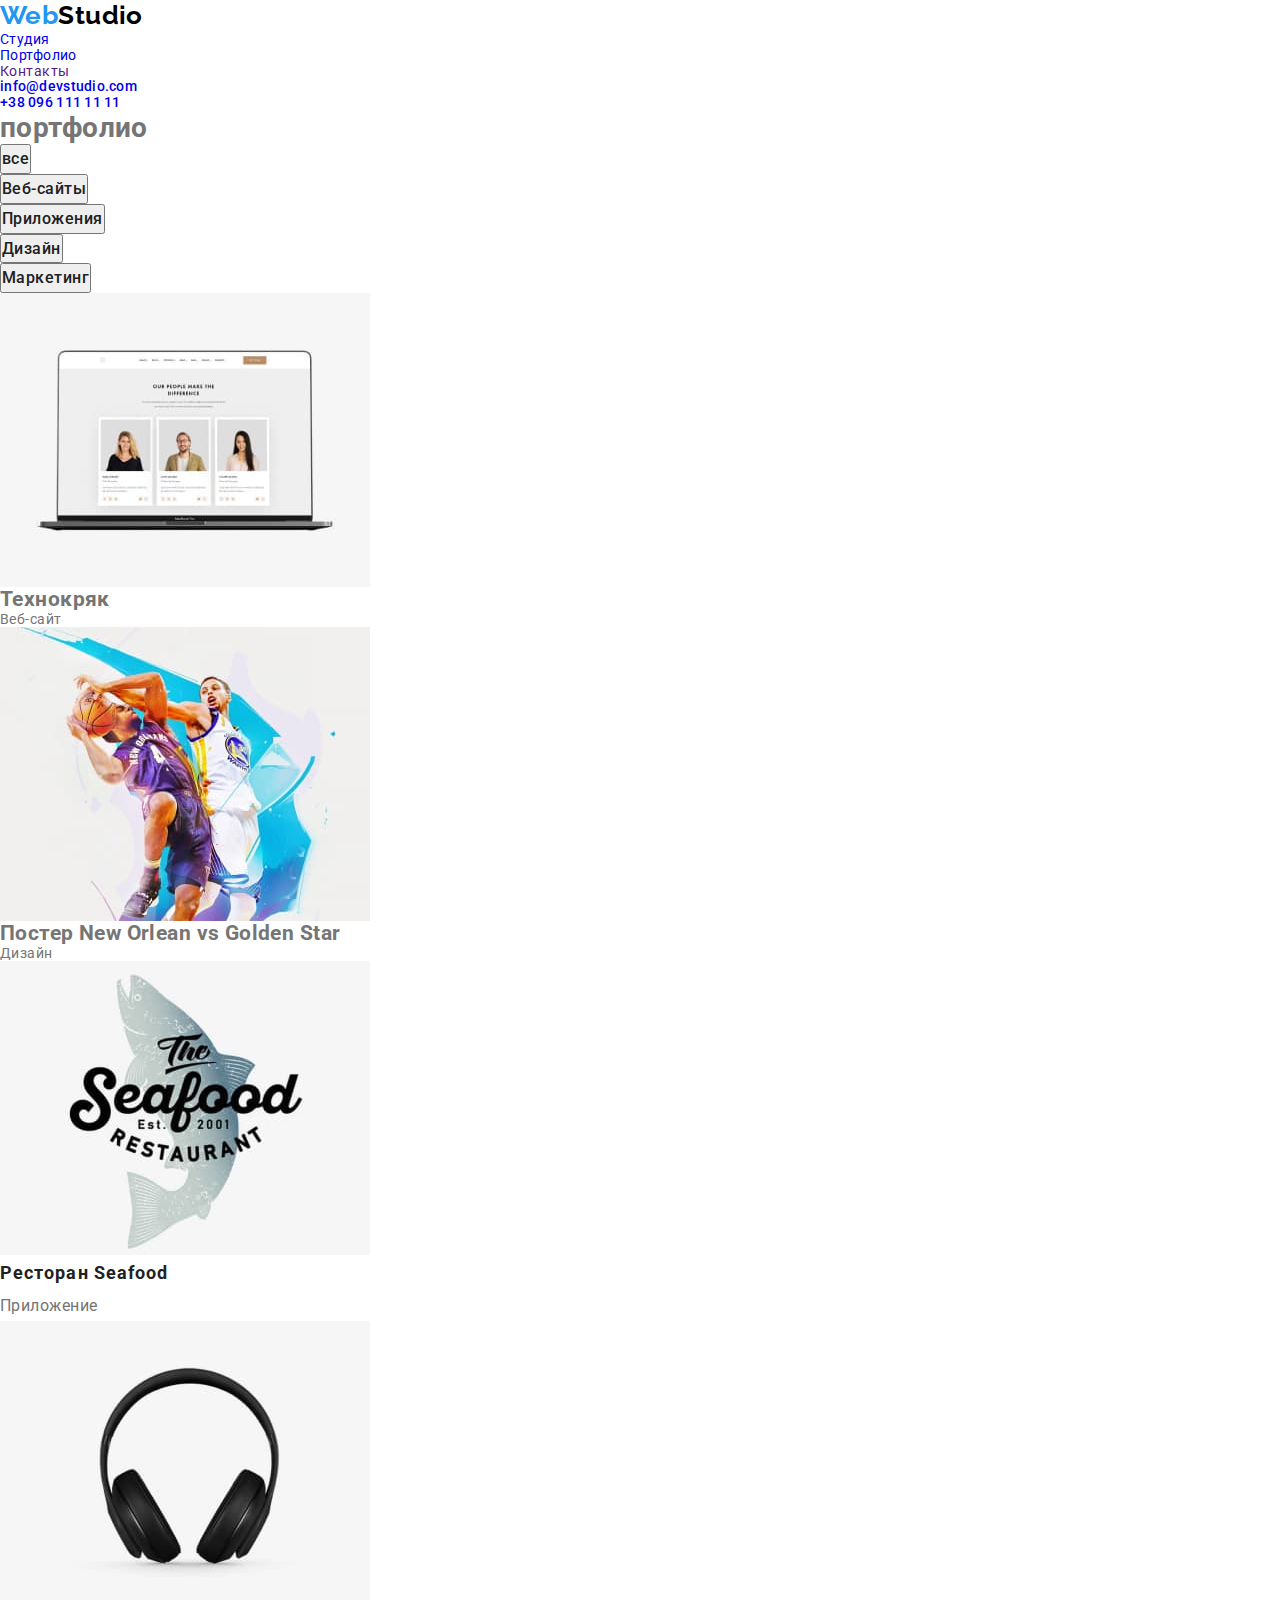
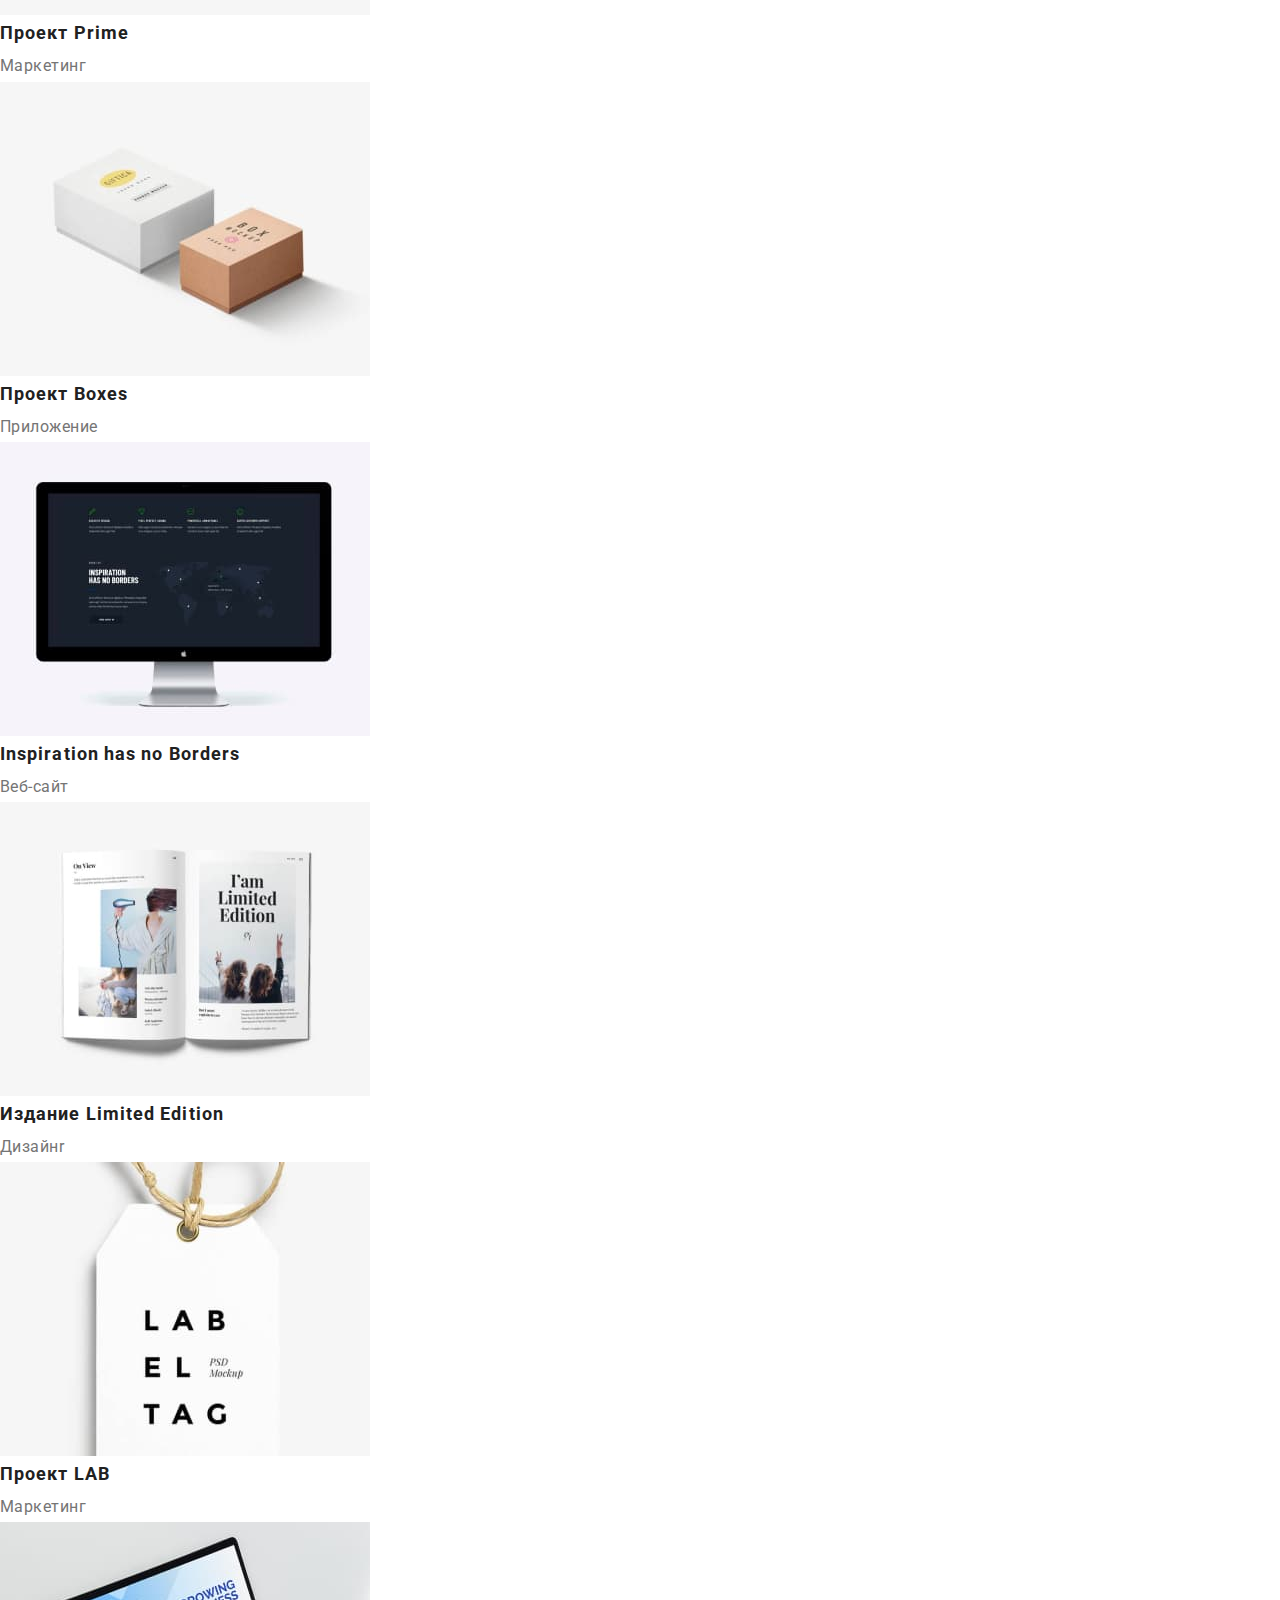
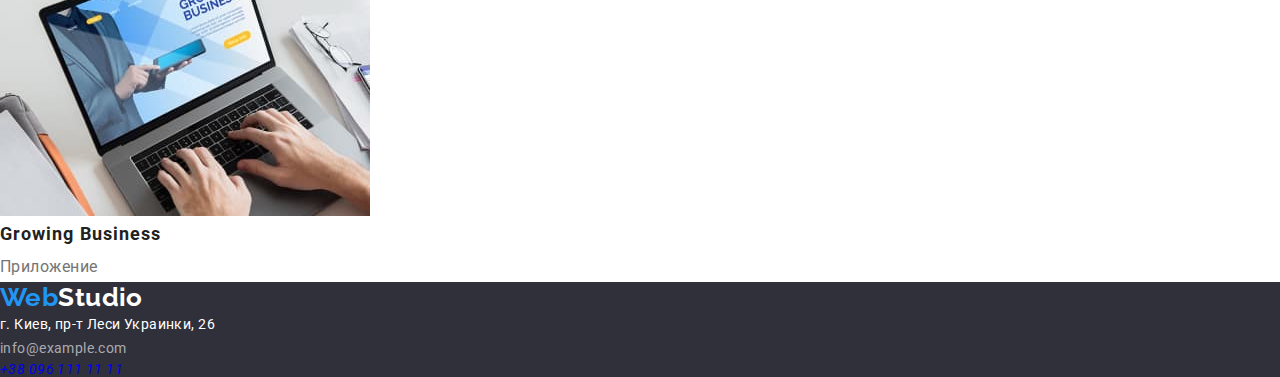
==== portfolio.html @ ba021c69 "part 2" ====
<!DOCTYPE html>
<html lang="ru">
  <head>
    <meta charset="UTF-8" />
    <meta http-equiv="X-UA-Compatible" content="IE=edge" />
    <meta name="viewport" content="width=device-width, initial-scale=1.0" />
    <link rel="preconnect" href="https://fonts.googleapis.com" />
    <link rel="preconnect" href="https://fonts.gstatic.com" crossorigin />
    <link
      href="https://fonts.googleapis.com/css2?family=Raleway:wght@700&family=Roboto:wght@400;500;700;900&display=swap"
      rel="stylesheet"
    />
    <link rel="stylesheet" href="./css/reset.css" />
    <link rel="stylesheet" href="./css/styles.css" />
  </head>
  <body>
    <header class="header">
      <div class="conteiner">
        <nav class="header-nav">
          <a href="WebStudio" class="nav-logo"
            ><span class="nav-logo-web">Web</span>Studio</a
          >
          <ul class="ul">
            <li class="header-item">
              <a class="header-link" href="./index.html">Студия</a>
            </li>
            <li class="header-item">
              <a class="header-link" href="./portfolio.html">Портфолио</a>
            </li>
            <li class="header-item">
              <a class="header-link" href="">Контакты</a>
            </li>
          </ul>
        </nav>
        <ul class="contacts">
          <li class="contact-item">
            <a class="contact-link" href="emailto:info@devstudio.com">
              info@devstudio.com
            </a>
          </li>
          <li class="contact-item">
            <a class="contact-link" href="tel:+380961111111">
              +38 096 111 11 11</a
            >
          </li>
        </ul>
      </div>
    </header>
    <main>
      <section>
        <h1>портфолио</h1>
        <ul class="ul">
          <li>
            <button type="button" class="portfolio-button link">все</button>
          </li>
          <li>
            <button type="button" class="portfolio-button link">
              Веб-сайты
            </button>
          </li>
          <li>
            <button type="button" class="portfolio-button link">
              Приложения
            </button>
          </li>
          <li>
            <button type="button" class="portfolio-button link">Дизайн</button>
          </li>
          <li class="hero-item">
            <button type="button" class="portfolio-button link">
              Маркетинг
            </button>
          </li>
        </ul>
        <ul class="ul">
          <li>
            <img
              src="./imeges/img11.jpg"
              width="370"
              height="294"
              alt="Технокряк"
            />
            <h2 class="project-title">Технокряк</h2>
            <p class="project-text">Веб-сайт</p>
          </li>
          <li>
            <img
              src="./imeges/img22.jpg"
              width="370"
              height="294"
              alt="Постер New Orlean vs Golden Star"
            />
            <h2 class="project-title" lang="en">
              Постер New Orlean vs Golden Star
            </h2>
            <p class="project-text">Дизайн</p>
          </li>
          <li class="card-item">
            <img
              src="./imeges/img33.jpg"
              width="370"
              height="294"
              alt="Ресторан Seafood"
            />
            <h2 class="card-title" lang="en">Ресторан Seafood</h2>
            <p class="card-text">Приложение</p>
          </li>
          <li>
            <img
              src="./imeges/img44.jpg"
              width="370"
              height="294"
              alt="Проект Prime"
            />
            <h2 class="card-title" lang="en">Проект Prime</h2>
            <p class="card-text">Маркетинг</p>
          </li>
          <li>
            <img
              src="./imeges/img55.jpg"
              width="370"
              height="294"
              alt="Проект Boxes"
            />
            <h2 class="card-title" lang="en">Проект Boxes</h2>
            <p class="card-text">Приложение</p>
          </li>
          <li>
            <img
              src="./imeges/img66.jpg"
              width="370"
              height="294"
              alt="Inspiration has no Borders"
            />
            <h2 class="card-title" lang="en">Inspiration has no Borders</h2>
            <p class="card-text">Веб-сайт</p>
          </li>
          <li>
            <img
              src="./imeges/img77.jpg"
              width="370"
              height="294"
              alt="Издание Limited Edition"
            />
            <h2 class="card-title" lang="en">Издание Limited Edition</h2>
            <p class="card-text">Дизайнr</p>
          </li>
          <li>
            <img
              src="./imeges/img88.jpg"
              width="370"
              height="294"
              alt="Проект LAB"
            />
            <h2 class="card-title" lang="en">Проект LAB</h2>
            <p class="card-text">Маркетинг</p>
          </li>
          <li>
            <img
              src="./imeges/img99.jpg"
              width="370"
              height="294"
              alt="Growing Business"
            />
            <h2 class="card-title" lang="en">Growing Business</h2>
            <p class="card-text">Приложение</p>
          </li>
        </ul>
      </section>
    </main>
    <footer class="footer">
      <div class="conteiner">
        <a href="WebStudio" class="footer-logo"
          ><span class="footer-logo-web">Web</span>Studio</a
        >
        <address class="addres">
          <ul class="ul">
            <li>
              <a
                href="https://goo.gl/maps/3psmEt58MnkG6RGu6"
                class="address-geography link"
                target="_blank"
                rel="noopener noreferrer nofollow"
                >г. Киев, пр-т Леси Украинки, 26</a
              >
            </li>
            <li>
              <a class="footer-contact link" href="mailto:info@devstudio.com"
                >info@example.com</a
              >
            </li>
            <li>
              <a class="footer-contact-link" href="tel:+380961111111"
                >+38 096 111 11 11</a
              >
            </li>
          </ul>
        </address>
      </div>
    </footer>
  </body>
</html>
---- css/styles.css ----
:root {
  --main-text-color: #757575;
  --title-text-color: #212121;
  --focus-color: #2196f3;
  --heigh-logo-color: black;
  --hero-background-color: #2f303a;
  --hero-text-color: #ffffff;
  --footer-bcg-color: #2f303a;
  --footer-logo-color: white;
  --footer-contact-color: rgba(255, 255, 255, 0.6);
  --nav-logo-web-color: #2196f3;
  --cards-bcg-color: white;
  --hero-button-fh-color: #188ce8;
  --main-letter-spacing: 0.03em;
}

body {
  font-family: "Roboto", "sans-serif";
  color: var(--main-text-color);
  background-color: white;
  letter-spacing: 0.03em;
  font-size: 14px;
}

.nav-logo {
  font-family: "Raleway";
  font-weight: 700;
  font-size: 26px;
  line-height: 1.19;
  color: var(--heigh-logo-color);
  text-decoration: none;
}

.nav-logo-web {
  color: var(--nav-logo-web-color);
}

.nav-navigation {
  color: var(--title-text-color);
  font-weight: 500;
  line-height: 1.14;
  letter-spacing: 0.02em;
  text-decoration: none;
}
.nav-navigation:hover,
.nav-navigation:focus,
.link:hover,
.link:focus {
  color: var(--focus-color);
}
.nav-navigation.current {
  color: var(--focus-color);
}

/* -------------------------------contacts------------------------ */
.contacts {
  font-weight: 500;
  line-height: 1.14;
  letter-spacing: 0.02em;
  color: var(--main-text-color);
  text-decoration: none;
}

/* ----------------------------hero-------------------------------*/
.hero {
  background-color: var(--hero-background-color);
}
.hero-text {
  font-weight: 900;
  font-size: 44px;
  line-height: 1.36;
  text-align: center;
  letter-spacing: 0.06em;
  text-transform: uppercase;
  color: var(--hero-text-color);
}
.hero-button {
  font-family: "Roboto";
  font-weight: 700;
  font-size: 16px;
  line-height: 1.88;
  display: flex;
  align-items: center;
  text-align: center;
  letter-spacing: 0.06em;
  background-color: var(--focus-color);
  color: var(--hero-text-color);
  box-shadow: 0px 4px 4px rgba(0, 0, 0, 0.15);
  border-radius: 4px;
}
.hero-button:hover,
.hero-button:focus {
  background-color: var(--hero-button-fh-color);
}

.ul {
  list-style: none;
}

.exelents-title {
  font-weight: 700;
  line-height: 1.14;
  color: var(--title-text-color);
  letter-spacing: var(--main-letter-spacing);
  font-size: 14px;
}
.exelents-text {
  line-height: 1.71;
}

.what-we-do-title {
  font-weight: 700;
  font-size: 36px;
  line-height: 1.17;
  text-align: center;
  color: var(--title-text-color);
}
/* -------------------------our team------------------------*/
.our-team-title {
  font-weight: 700;
  font-size: 36px;
  line-height: 1.17;
  text-align: center;
  color: var(--title-text-color);
  letter-spacing: var(--main-letter-spacing);
}
.our-team-name {
  font-weight: 500;
  font-size: 16px;
  line-height: 1.19;
  text-align: center;
  color: var(--title-text-color);
}
.our-team-position {
  font-size: 16px;
  line-height: 1.19;
  text-align: center;
}

/* ------------------------------foter-----------------------------*/
.footer {
  background-color: var(--footer-bcg-color);
}
.footer-logo {
  font-family: "Raleway";
  font-weight: 700;
  font-size: 26px;
  line-height: 1.19;
  color: var(--footer-logo-color);
  text-decoration: none;
}
.footer-logo-web {
  color: var(--nav-logo-web-color);
}
.address-geography {
  font-style: normal;
  line-height: 1.71;
  color: var(--hero-text-color);
  text-decoration: none;
}
.footer-contact {
  font-style: normal;
  line-height: 1.71;
  color: var(--footer-contact-color);
  text-decoration: none;
}
/* --------------------------portfolio--------------------------- */

.card-title {
  color: var(--title-text-color);
  text-decoration: none;
  font-family: "Roboto";
  font-style: normal;
  font-weight: 700;
  font-size: 18px;
  line-height: 2;
  letter-spacing: 0.06em;
}
.card-text {
  font-family: "Roboto";
  font-style: normal;
  font-size: 16px;
  line-height: 1.88;
  letter-spacing: 0.03em;
  color: var(--main-text-color);
}

.hero-button,
.portfolio-button {
  cursor: pointer;
}

.portfolio-button {
  font-family: "Roboto";
  font-style: normal;
  font-weight: 500;
  font-size: 16px;
  line-height: 1.62;
  text-align: center;
  letter-spacing: 0.03em;
  color: var(--title-text-color);
}
.portfolio-button:hover,
.portfolio-button:focus {
  background-color: var(--focus-color);
  color: var(--hero-text-color);
}
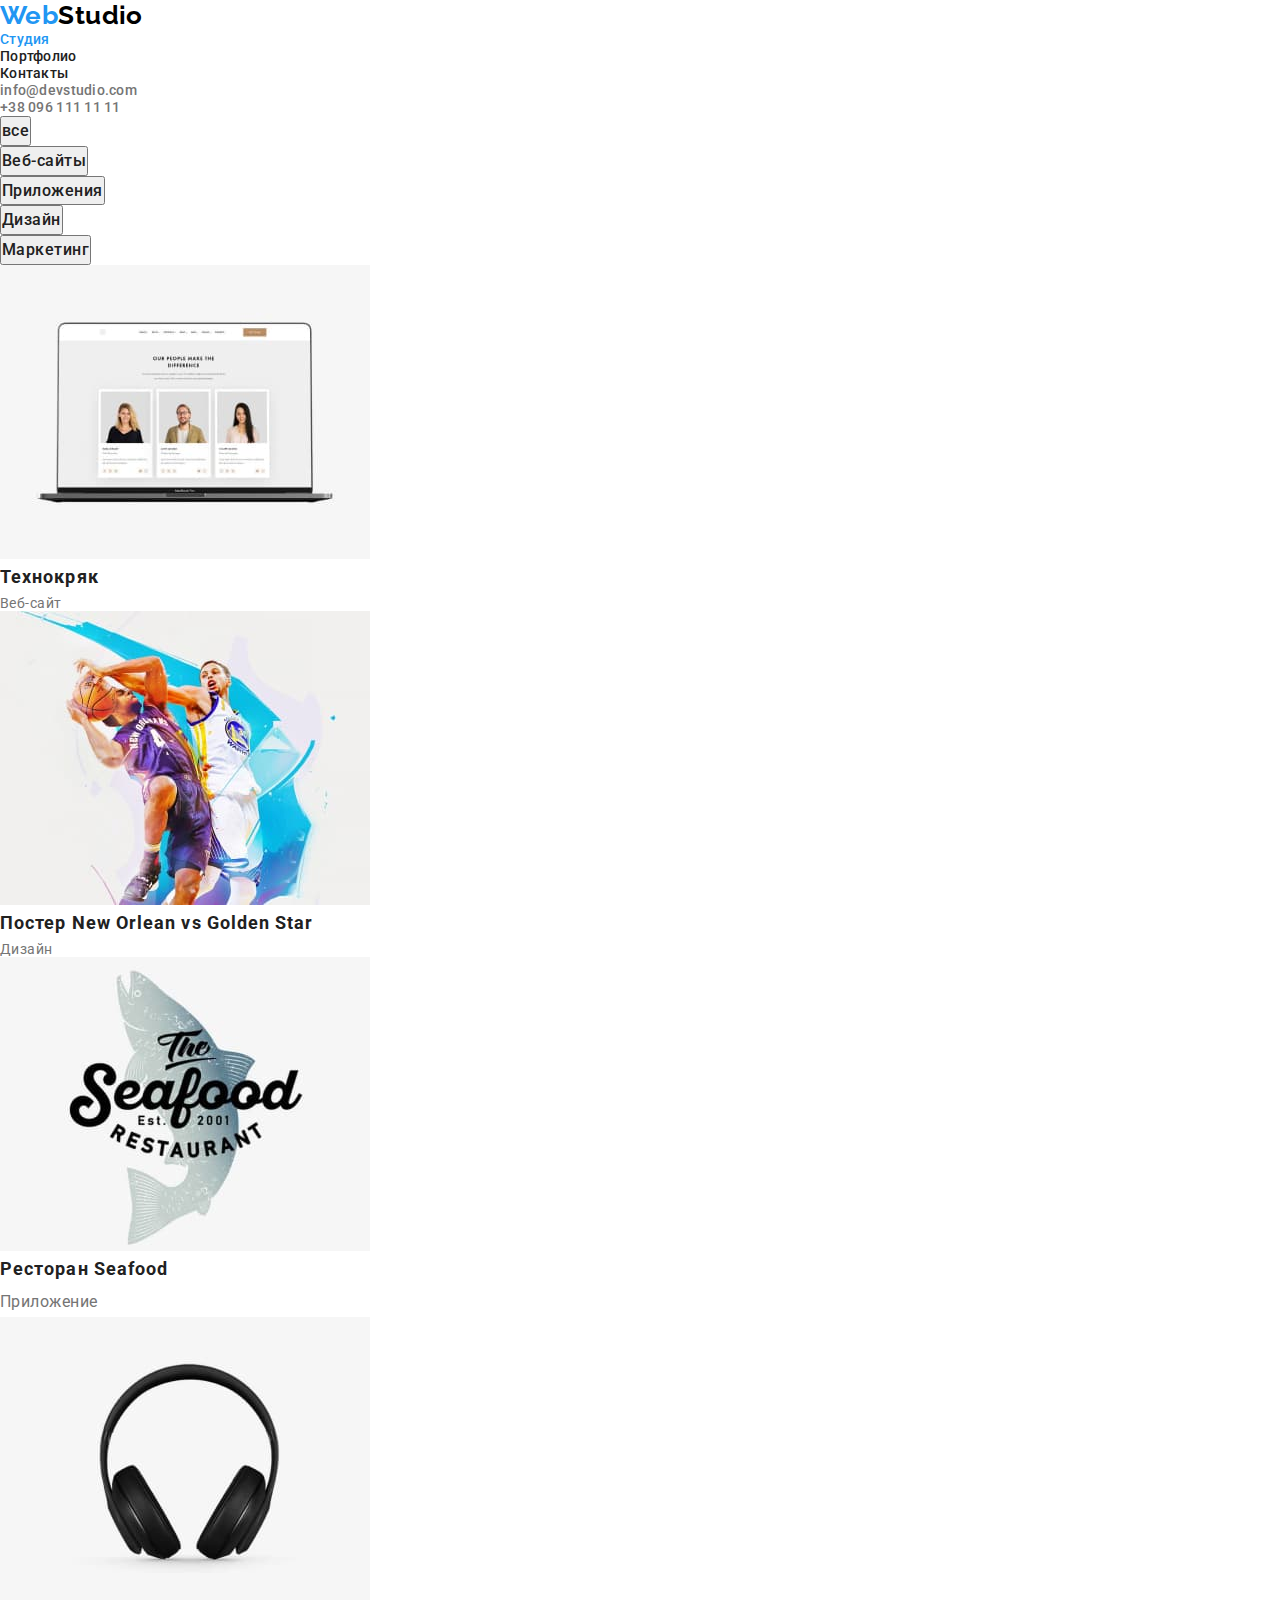
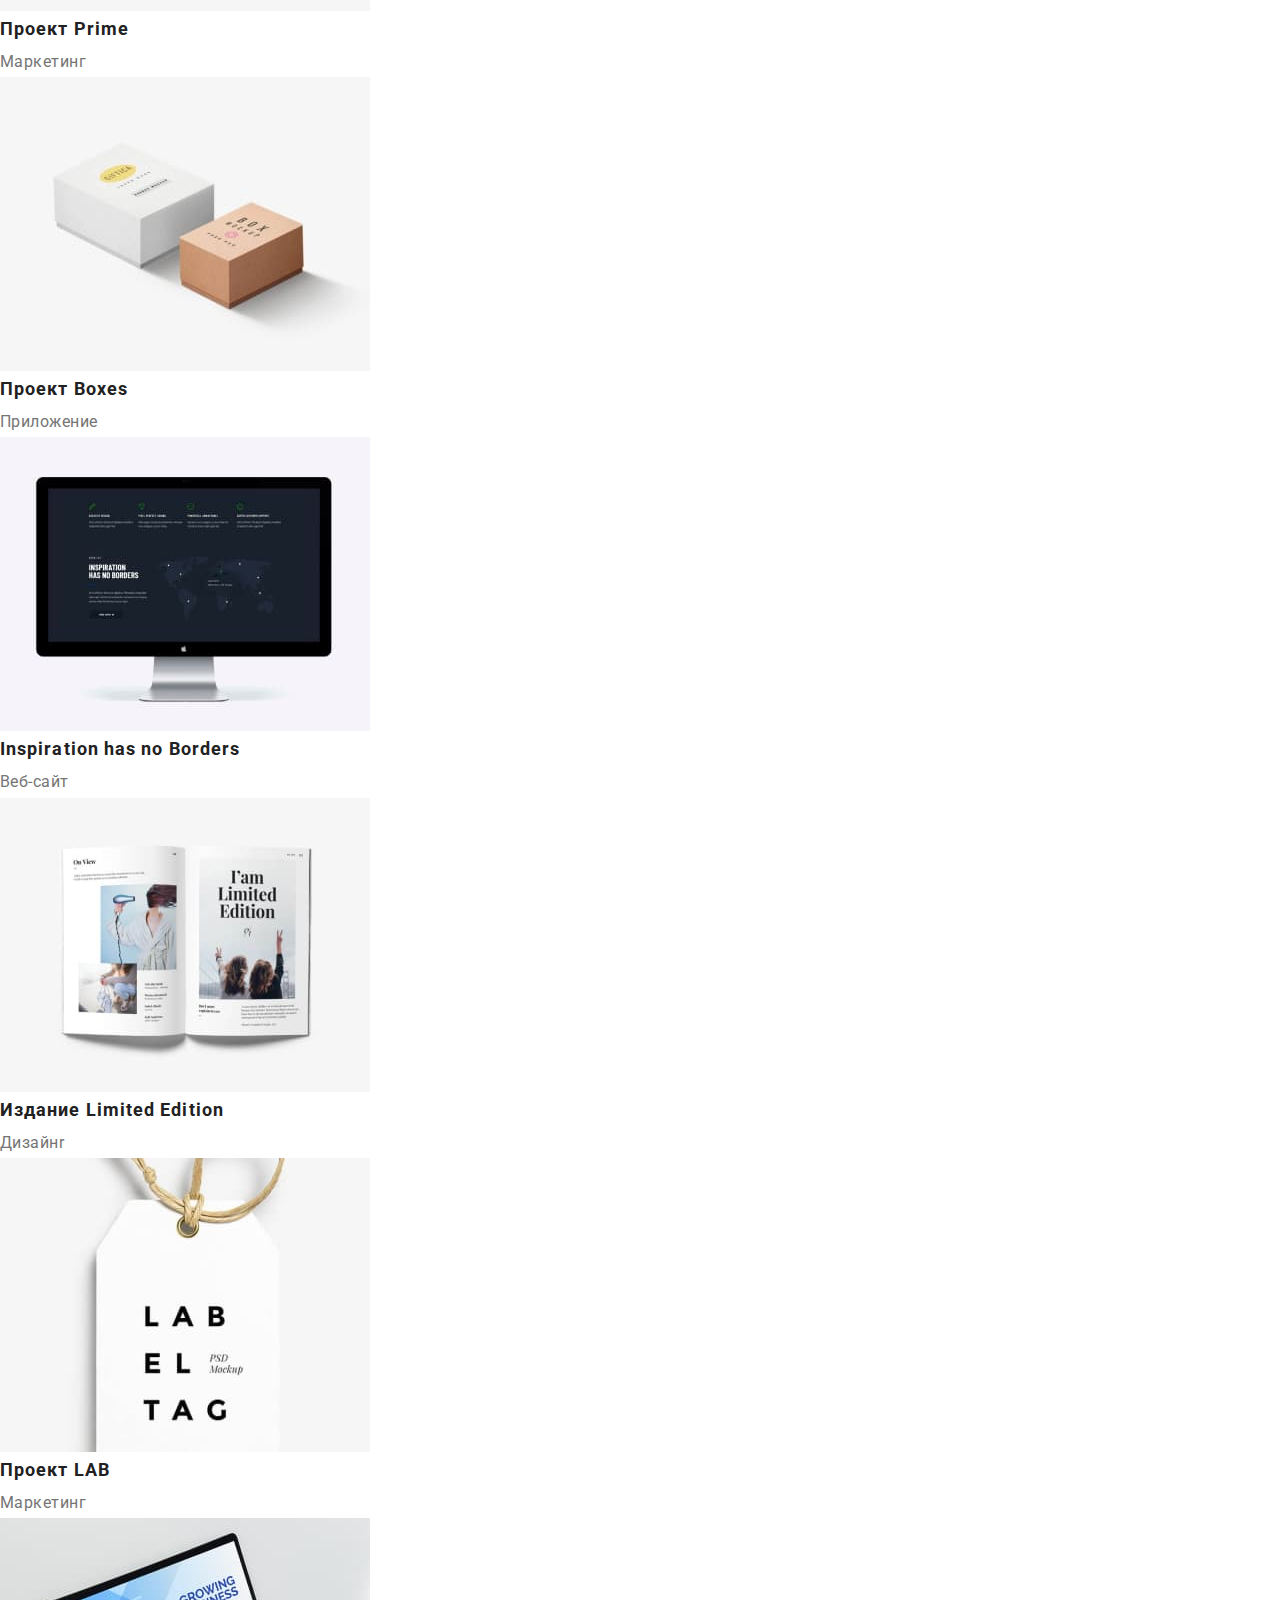
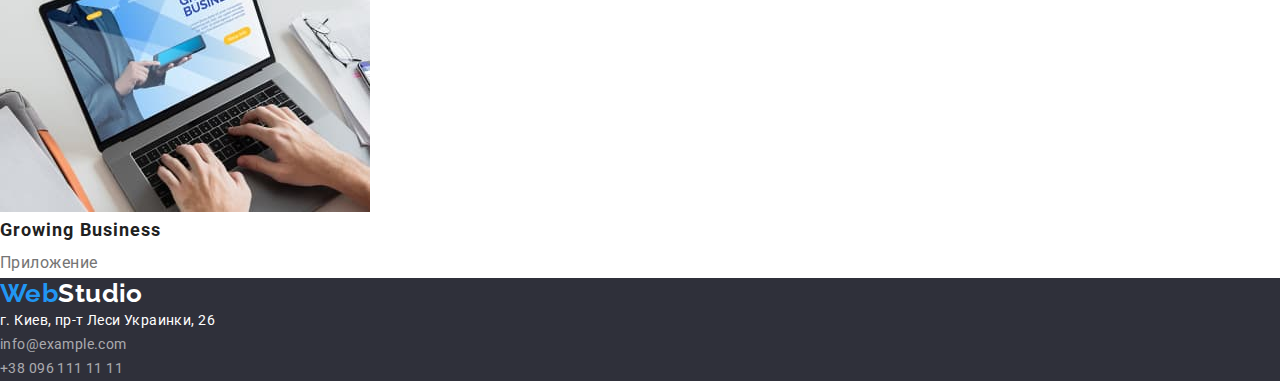
==== commit db9c2d77: "fixed bugs" ====
--- a/portfolio.html
+++ b/portfolio.html
@@ -12,6 +12,7 @@
     />
     <link rel="stylesheet" href="./css/reset.css" />
     <link rel="stylesheet" href="./css/styles.css" />
+    <title>Управление бизнесом</title>
   </head>
   <body>
     <header class="header">
@@ -21,26 +22,22 @@
             ><span class="nav-logo-web">Web</span>Studio</a
           >
           <ul class="ul">
-            <li class="header-item">
-              <a class="header-link" href="./index.html">Студия</a>
+            <li><a href="Студия" class="nav-navigation current">Студия</a></li>
+            <li>
+              <a href="./portfolio.html" class="nav-navigation">Портфолио</a>
             </li>
-            <li class="header-item">
-              <a class="header-link" href="./portfolio.html">Портфолио</a>
-            </li>
-            <li class="header-item">
-              <a class="header-link" href="">Контакты</a>
-            </li>
+            <li><a href="Контакты" class="nav-navigation">Контакты</a></li>
           </ul>
         </nav>
-        <ul class="contacts">
-          <li class="contact-item">
-            <a class="contact-link" href="emailto:info@devstudio.com">
-              info@devstudio.com
-            </a>
+        <ul class="ul">
+          <li>
+            <a href="info@devstudio.com" class="contacts link"
+              >info@devstudio.com</a
+            >
           </li>
-          <li class="contact-item">
-            <a class="contact-link" href="tel:+380961111111">
-              +38 096 111 11 11</a
+          <li>
+            <a href="tel:+380961111111" class="contacts link"
+              >+38 096 111 11 11</a
             >
           </li>
         </ul>
@@ -48,7 +45,7 @@
     </header>
     <main>
       <section>
-        <h1>портфолио</h1>
+        <h1 hidden>портфолио</h1>
         <ul class="ul">
           <li>
             <button type="button" class="portfolio-button link">все</button>
@@ -190,7 +187,7 @@
               >
             </li>
             <li>
-              <a class="footer-contact-link" href="tel:+380961111111"
+              <a class="footer-contact link" href="tel:+380961111111"
                 >+38 096 111 11 11</a
               >
             </li>
--- a/css/styles.css
+++ b/css/styles.css
@@ -4,18 +4,16 @@
   --focus-color: #2196f3;
   --heigh-logo-color: black;
   --hero-background-color: #2f303a;
-  --hero-text-color: #ffffff;
+  --hero-text-logo-color: #ffffff;
   --footer-bcg-color: #2f303a;
-  --footer-logo-color: white;
-  --footer-contact-color: rgba(255, 255, 255, 0.6);
+  --contact-color: rgba(255, 255, 255, 0.6);
   --nav-logo-web-color: #2196f3;
-  --cards-bcg-color: white;
   --hero-button-fh-color: #188ce8;
   --main-letter-spacing: 0.03em;
 }
 
 body {
-  font-family: "Roboto", "sans-serif";
+  font-family: "Roboto", sans-serif;
   color: var(--main-text-color);
   background-color: white;
   letter-spacing: 0.03em;
@@ -23,7 +21,7 @@
 }
 
 .nav-logo {
-  font-family: "Raleway";
+  font-family: "Raleway", sans-serif;
   font-weight: 700;
   font-size: 26px;
   line-height: 1.19;
@@ -72,11 +70,11 @@
   text-align: center;
   letter-spacing: 0.06em;
   text-transform: uppercase;
-  color: var(--hero-text-color);
+  color: var(--hero-text-logo-color);
 }
 .hero-button {
-  font-family: "Roboto";
-  font-weight: 700;
+  font-family: inherit;
+  font-weight: bold;
   font-size: 16px;
   line-height: 1.88;
   display: flex;
@@ -84,7 +82,7 @@
   text-align: center;
   letter-spacing: 0.06em;
   background-color: var(--focus-color);
-  color: var(--hero-text-color);
+  color: var(--hero-text-logo-color);
   box-shadow: 0px 4px 4px rgba(0, 0, 0, 0.15);
   border-radius: 4px;
 }
@@ -146,7 +144,7 @@
   font-weight: 700;
   font-size: 26px;
   line-height: 1.19;
-  color: var(--footer-logo-color);
+  color: var(--hero-text-logo-color);
   text-decoration: none;
 }
 .footer-logo-web {
@@ -155,13 +153,13 @@
 .address-geography {
   font-style: normal;
   line-height: 1.71;
-  color: var(--hero-text-color);
+  color: var(--hero-text-logo-color);
   text-decoration: none;
 }
 .footer-contact {
   font-style: normal;
   line-height: 1.71;
-  color: var(--footer-contact-color);
+  color: var(--contact-color);
   text-decoration: none;
 }
 /* --------------------------portfolio--------------------------- */
@@ -184,6 +182,16 @@
   letter-spacing: 0.03em;
   color: var(--main-text-color);
 }
+.project-title {
+  color: var(--title-text-color);
+  text-decoration: none;
+  font-family: "Roboto";
+  font-style: normal;
+  font-weight: 700;
+  font-size: 18px;
+  line-height: 2;
+  letter-spacing: 0.06em;
+}
 
 .hero-button,
 .portfolio-button {
@@ -203,5 +211,5 @@
 .portfolio-button:hover,
 .portfolio-button:focus {
   background-color: var(--focus-color);
-  color: var(--hero-text-color);
-}
+  color: var(--hero-text-logo-color);
+}
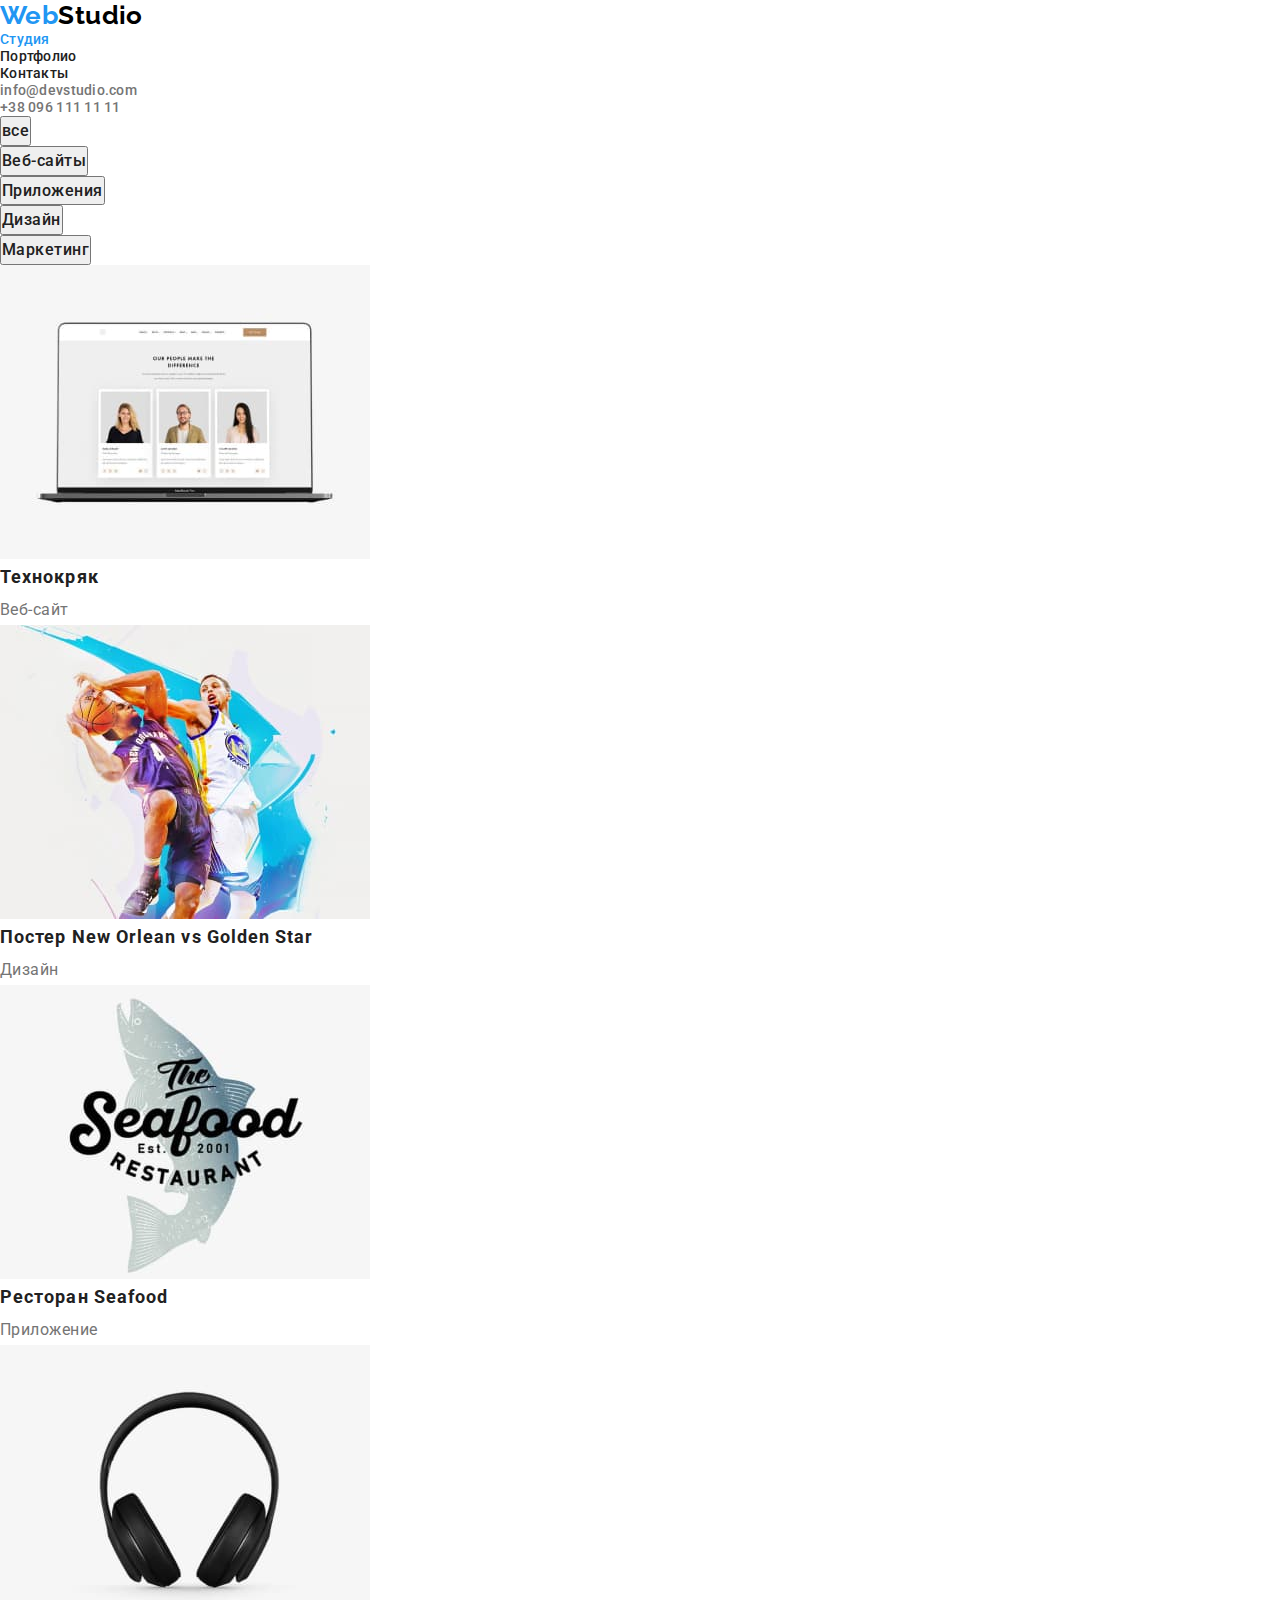
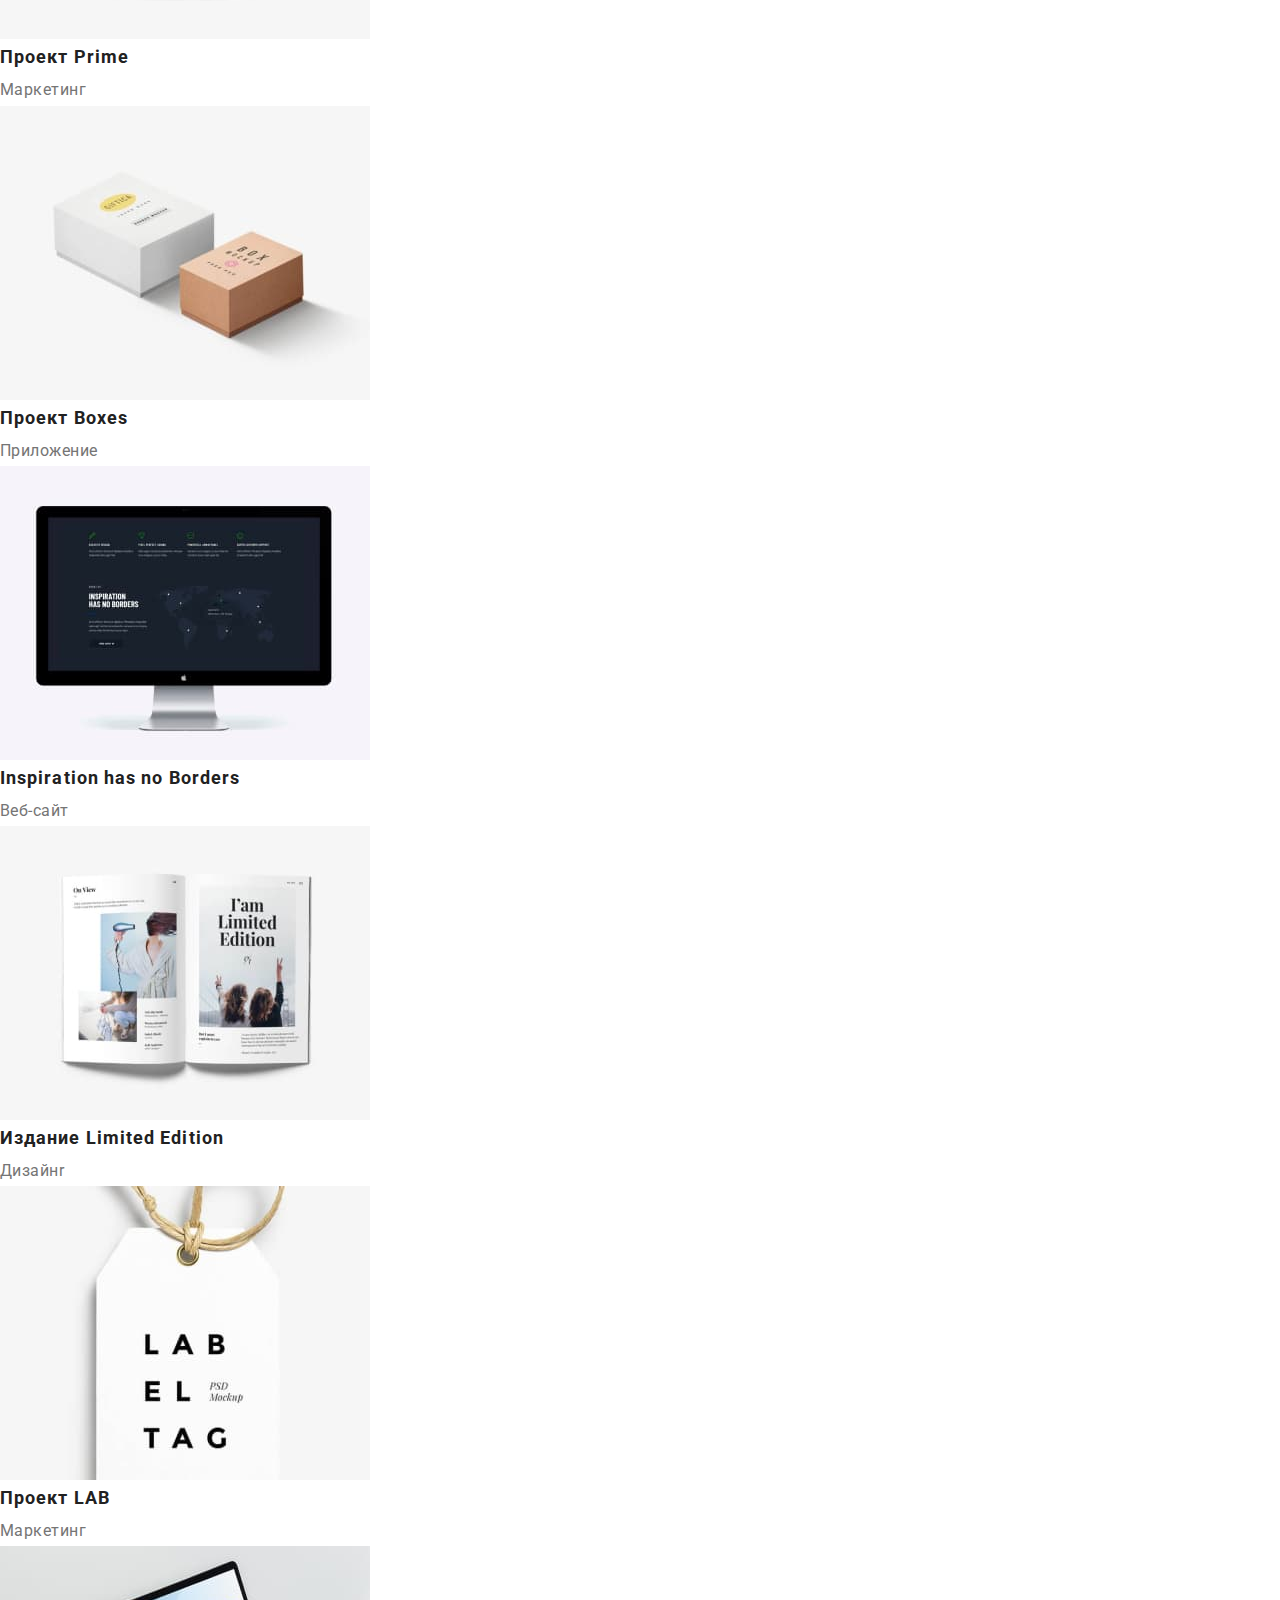
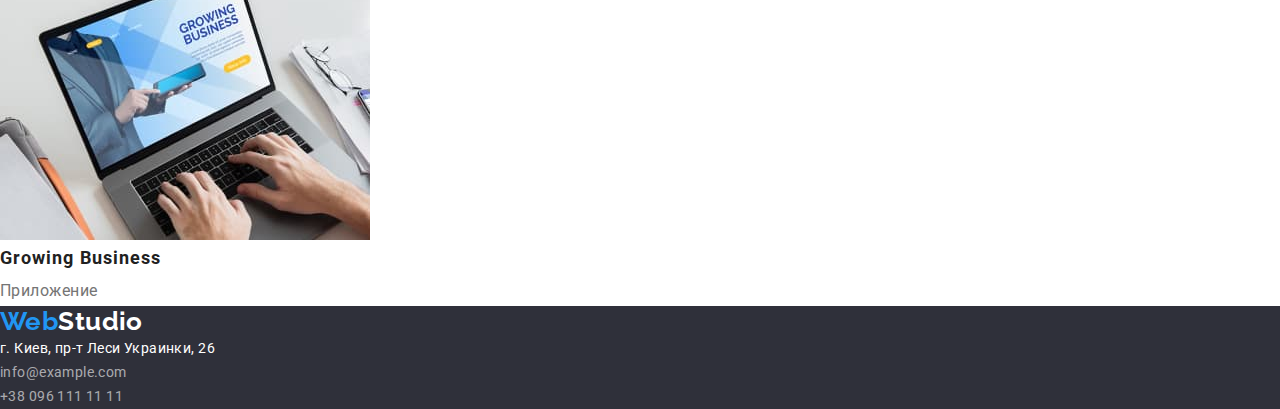
==== commit ffa7b5d3: "fixed" ====
--- a/portfolio.html
+++ b/portfolio.html
@@ -22,7 +22,9 @@
             ><span class="nav-logo-web">Web</span>Studio</a
           >
           <ul class="ul">
-            <li><a href="Студия" class="nav-navigation current">Студия</a></li>
+            <li>
+              <a href="./index.html" class="nav-navigation current">Студия</a>
+            </li>
             <li>
               <a href="./portfolio.html" class="nav-navigation">Портфолио</a>
             </li>
--- a/css/styles.css
+++ b/css/styles.css
@@ -182,6 +182,7 @@
   letter-spacing: 0.03em;
   color: var(--main-text-color);
 }
+
 .project-title {
   color: var(--title-text-color);
   text-decoration: none;
@@ -191,6 +192,14 @@
   font-size: 18px;
   line-height: 2;
   letter-spacing: 0.06em;
+}
+.project-text {
+  font-family: "Roboto";
+  font-style: normal;
+  font-size: 16px;
+  line-height: 1.88;
+  letter-spacing: 0.03em;
+  color: var(--main-text-color);
 }
 
 .hero-button,
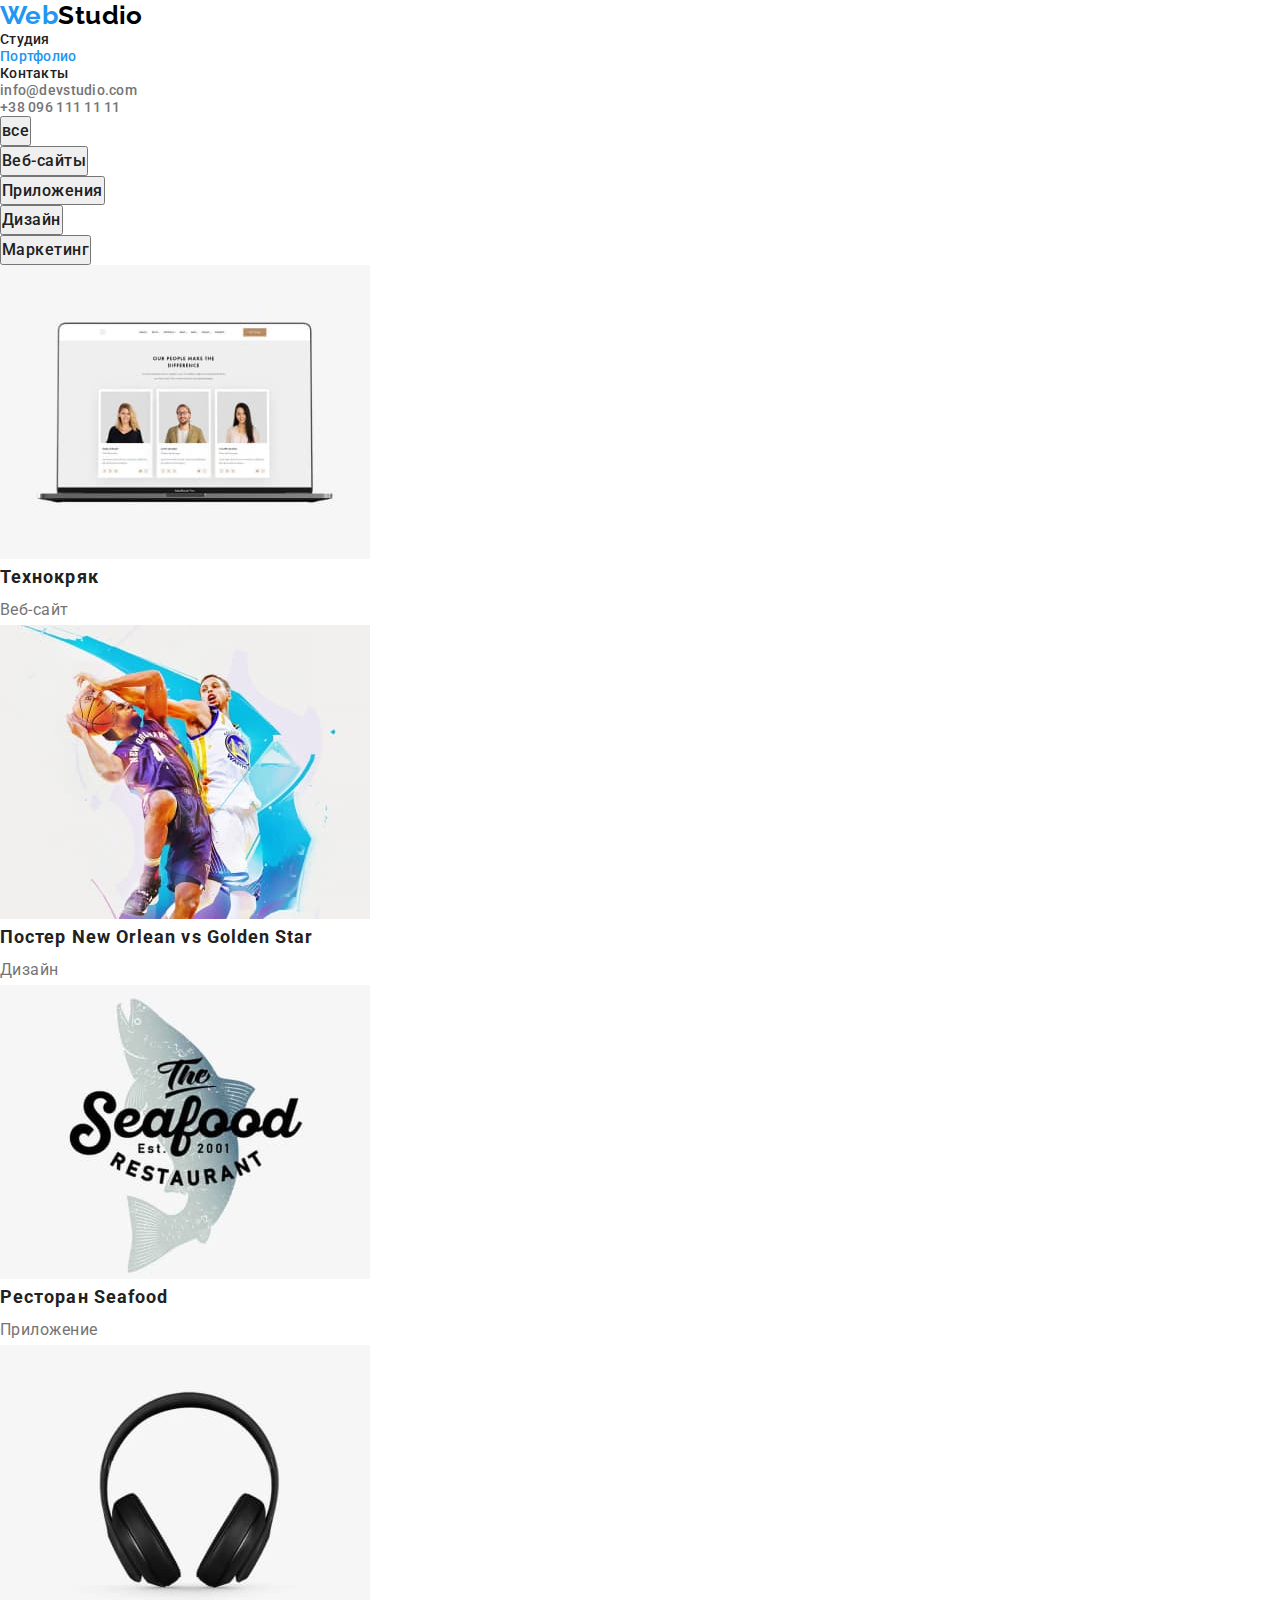
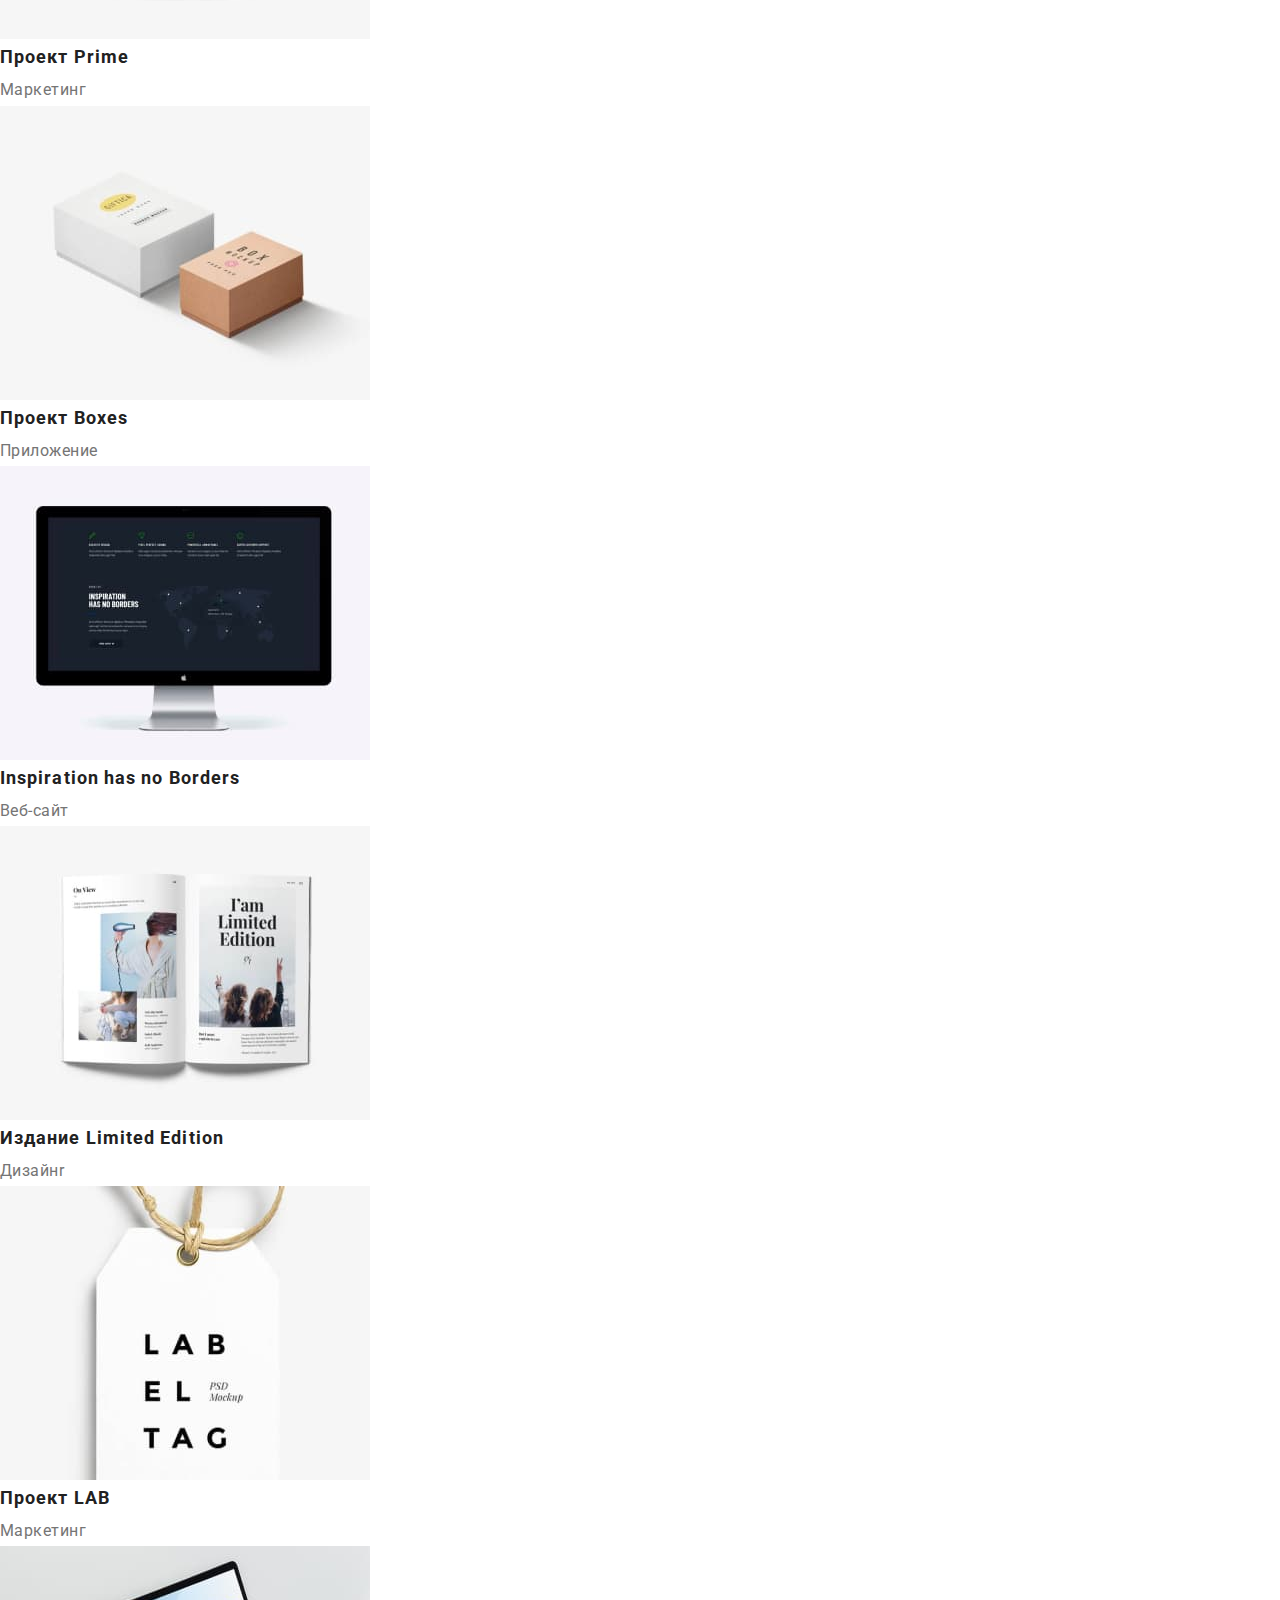
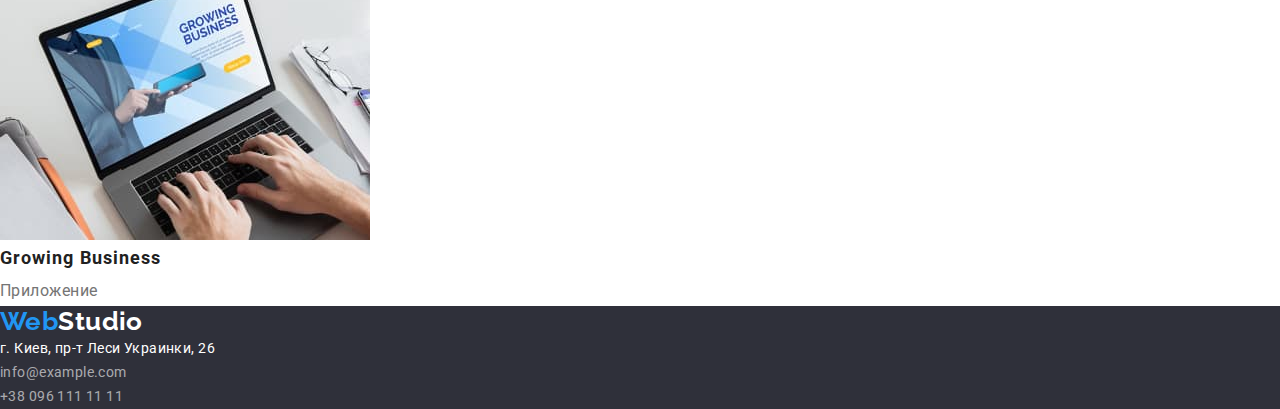
==== commit 6692ad16: "fixed" ====
--- a/portfolio.html
+++ b/portfolio.html
@@ -23,10 +23,12 @@
           >
           <ul class="ul">
             <li>
-              <a href="./index.html" class="nav-navigation current">Студия</a>
-            </li>
-            <li>
-              <a href="./portfolio.html" class="nav-navigation">Портфолио</a>
+              <a href="./index.html" class="nav-navigation">Студия</a>
+            </li>
+            <li>
+              <a href="./portfolio.html" class="nav-navigation current"
+                >Портфолио</a
+              >
             </li>
             <li><a href="Контакты" class="nav-navigation">Контакты</a></li>
           </ul>
--- a/css/styles.css
+++ b/css/styles.css
@@ -101,6 +101,7 @@
   color: var(--title-text-color);
   letter-spacing: var(--main-letter-spacing);
   font-size: 14px;
+  text-transform: uppercase;
 }
 .exelents-text {
   line-height: 1.71;
